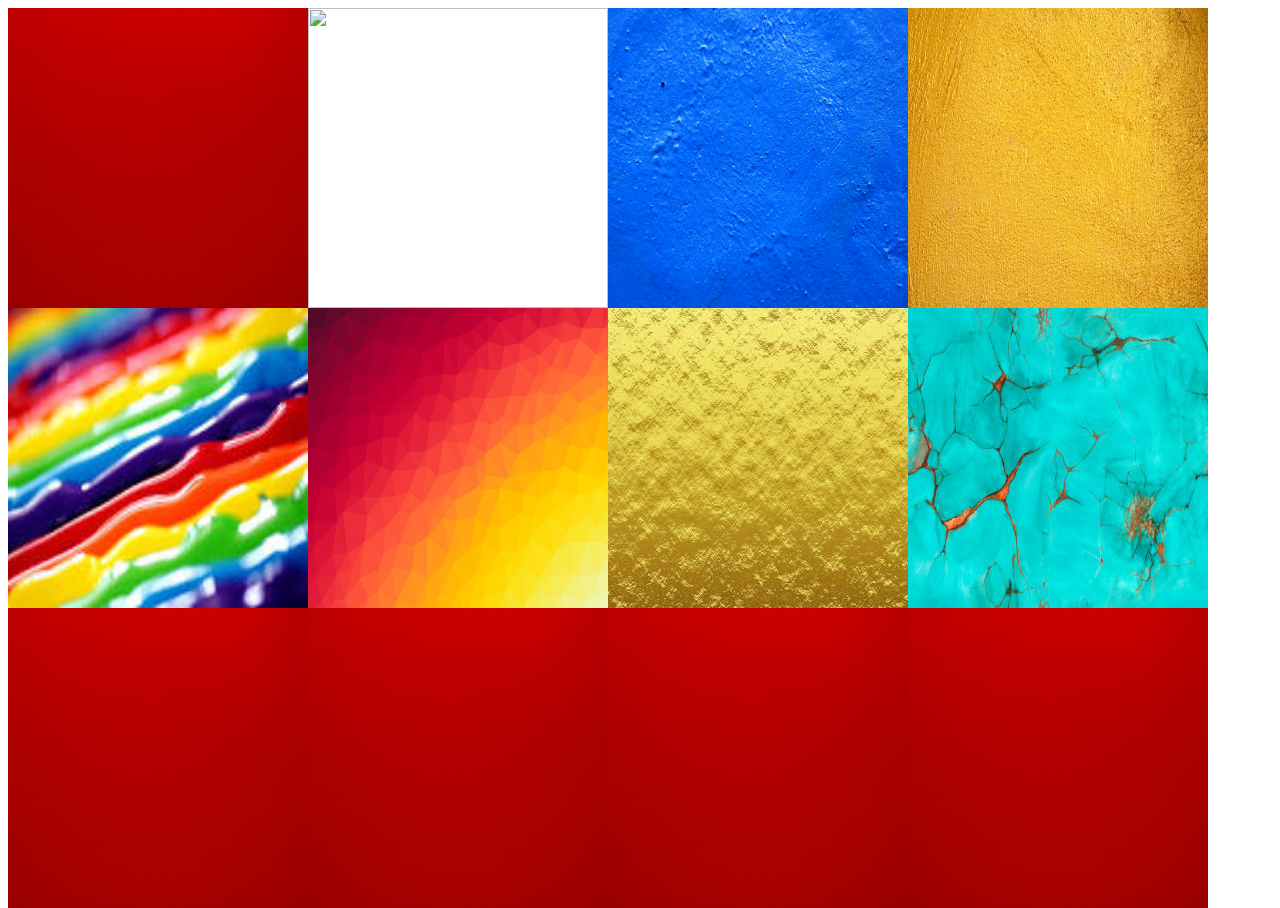
==== index.html @ cc1fafab "Update index.html" ====
<!DOCTYPE html>
<html>
<head>
	<title>Enlarging Images on Click</title>
	<style>
		/* CSS styles to make the images float left and add some margin */
		img {
			float: left;
			margin-right: 0;
			margin-bottom: 0;
			 width: 300px; /* Set a fixed width */
  height: 300px; /* Set a fixed height */
		}

		/* CSS styles to make the images enlarge when clicked */
		img.enlarge {
			transform: scale(3);
			z-index: 1;
			position: relative;
			cursor: pointer;
		}
	</style>
</head>
<body>
	<!-- 12 image tags that enlarge when clicked -->
	<img src="red.jpg" onclick="enlargeImage(this)" />
	<img src="purple.jpg" onclick="enlargeImage(this)" />
	<img src="blue.jpg" onclick="enlargeImage(this)" />
	<img src="yellow.jpg" onclick="enlargeImage(this)" />
	<img src="tiedie.jpg" onclick="enlargeImage(this)" />
	<img src="sunset.jpg" onclick="enlargeImage(this)" />
	<img src="gold.jpg" onclick="enlargeImage(this)" />
	<img src="terk.jpg" onclick="enlargeImage(this)" />
	<img src="red.jpg" onclick="enlargeImage(this)" />
	<img src="red.jpg" onclick="enlargeImage(this)" />
	<img src="red.jpg" onclick="enlargeImage(this)" />
	<img src="red.jpg" onclick="enlargeImage(this)" />

	<script>
		// JavaScript function to enlarge an image when clicked
		function enlargeImage(img) {
			img.classList.add("enlarge"); // add enlarge class to the clicked image

			// remove the enlarge class from the clicked image after a short delay
			setTimeout(function() {
				img.classList.remove("enlarge");
			}, 1000);
		}
	</script>
</body>
</html>
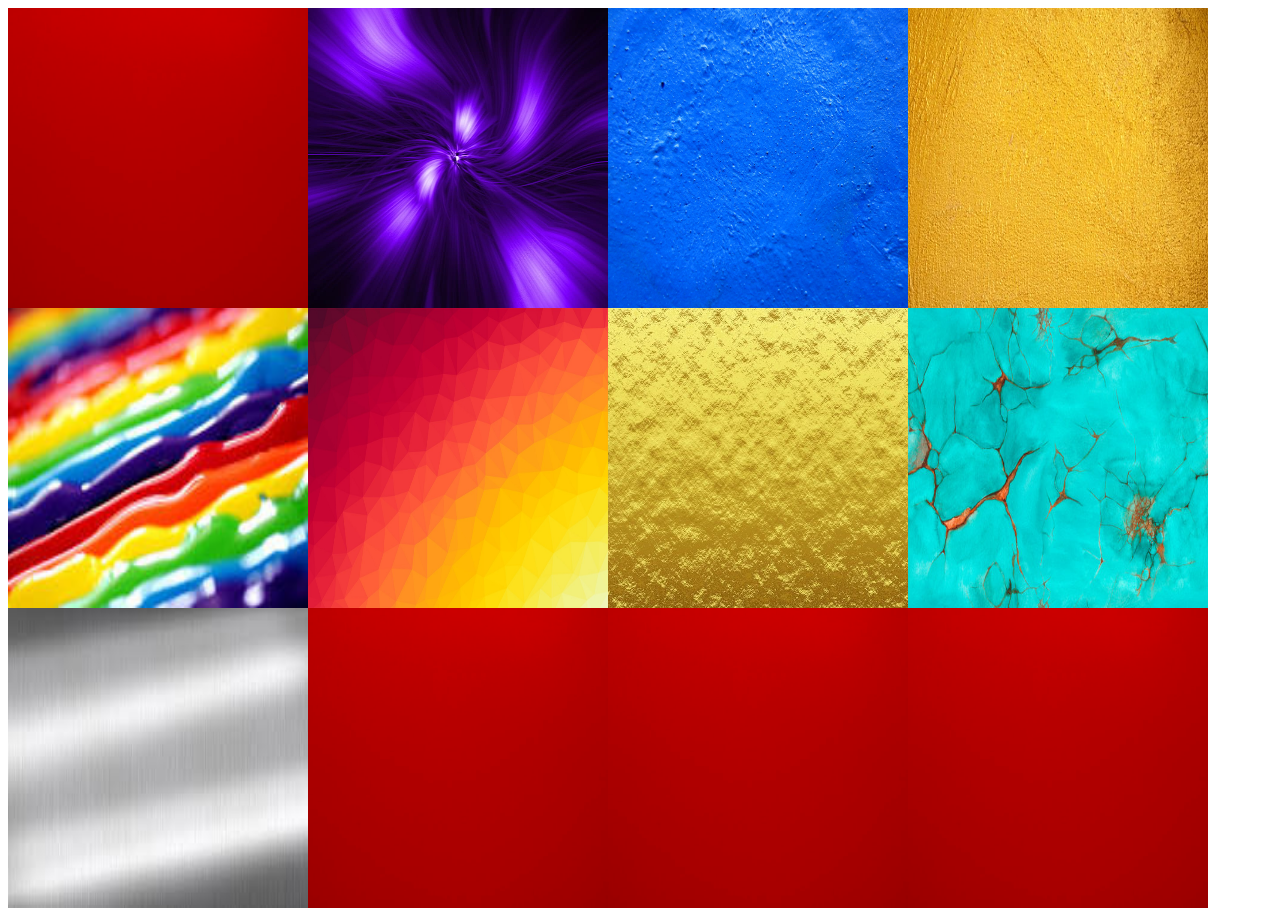
==== commit facfa20c: "Update index.html" ====
--- a/index.html
+++ b/index.html
@@ -31,7 +31,7 @@
 	<img src="sunset.jpg" onclick="enlargeImage(this)" />
 	<img src="gold.jpg" onclick="enlargeImage(this)" />
 	<img src="terk.jpg" onclick="enlargeImage(this)" />
-	<img src="red.jpg" onclick="enlargeImage(this)" />
+	<img src="silver.jpg" onclick="enlargeImage(this)" />
 	<img src="red.jpg" onclick="enlargeImage(this)" />
 	<img src="red.jpg" onclick="enlargeImage(this)" />
 	<img src="red.jpg" onclick="enlargeImage(this)" />
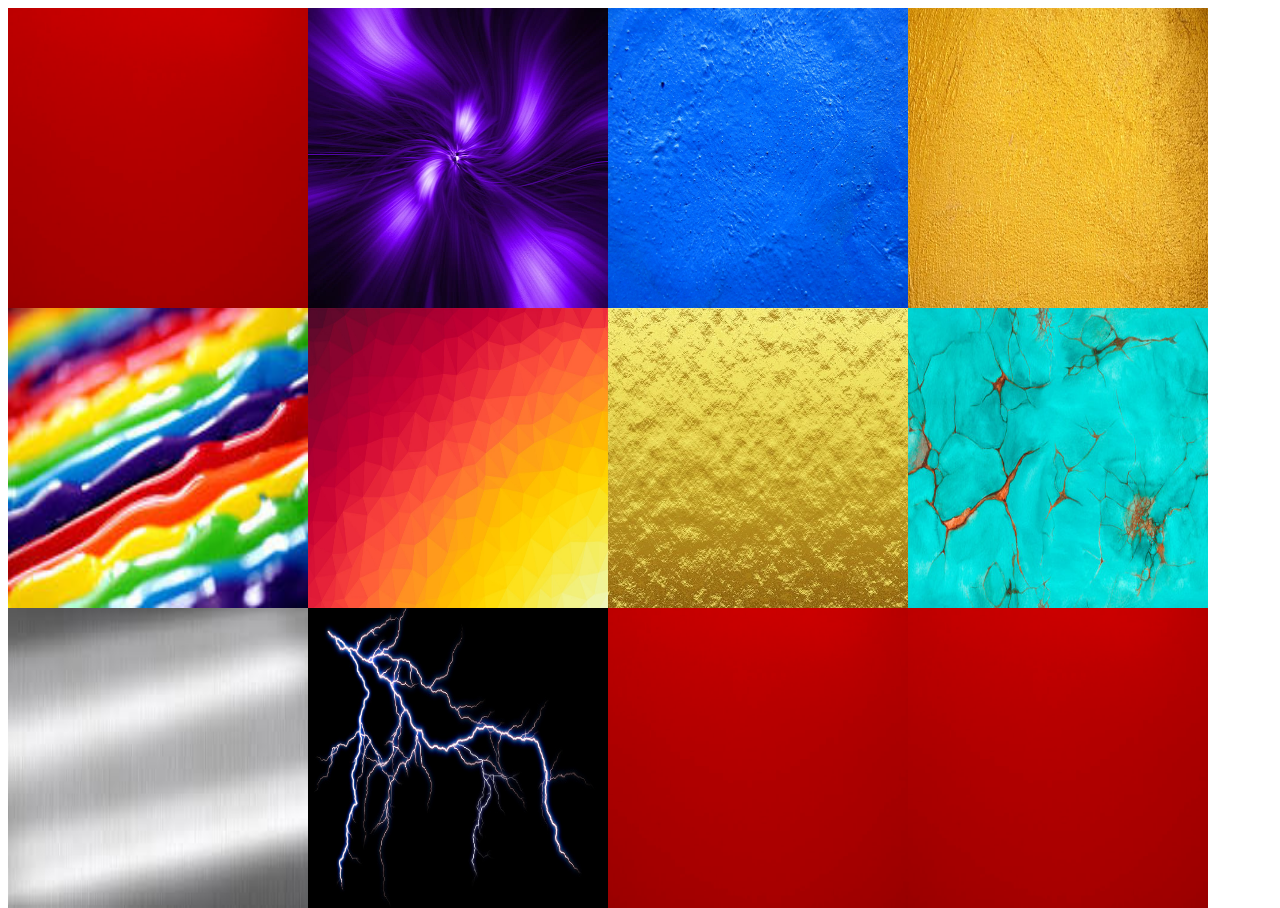
==== commit d886eaf7: "Update index.html" ====
--- a/index.html
+++ b/index.html
@@ -32,7 +32,7 @@
 	<img src="gold.jpg" onclick="enlargeImage(this)" />
 	<img src="terk.jpg" onclick="enlargeImage(this)" />
 	<img src="silver.jpg" onclick="enlargeImage(this)" />
-	<img src="red.jpg" onclick="enlargeImage(this)" />
+	<img src="light.jpg" onclick="enlargeImage(this)" />
 	<img src="red.jpg" onclick="enlargeImage(this)" />
 	<img src="red.jpg" onclick="enlargeImage(this)" />
 
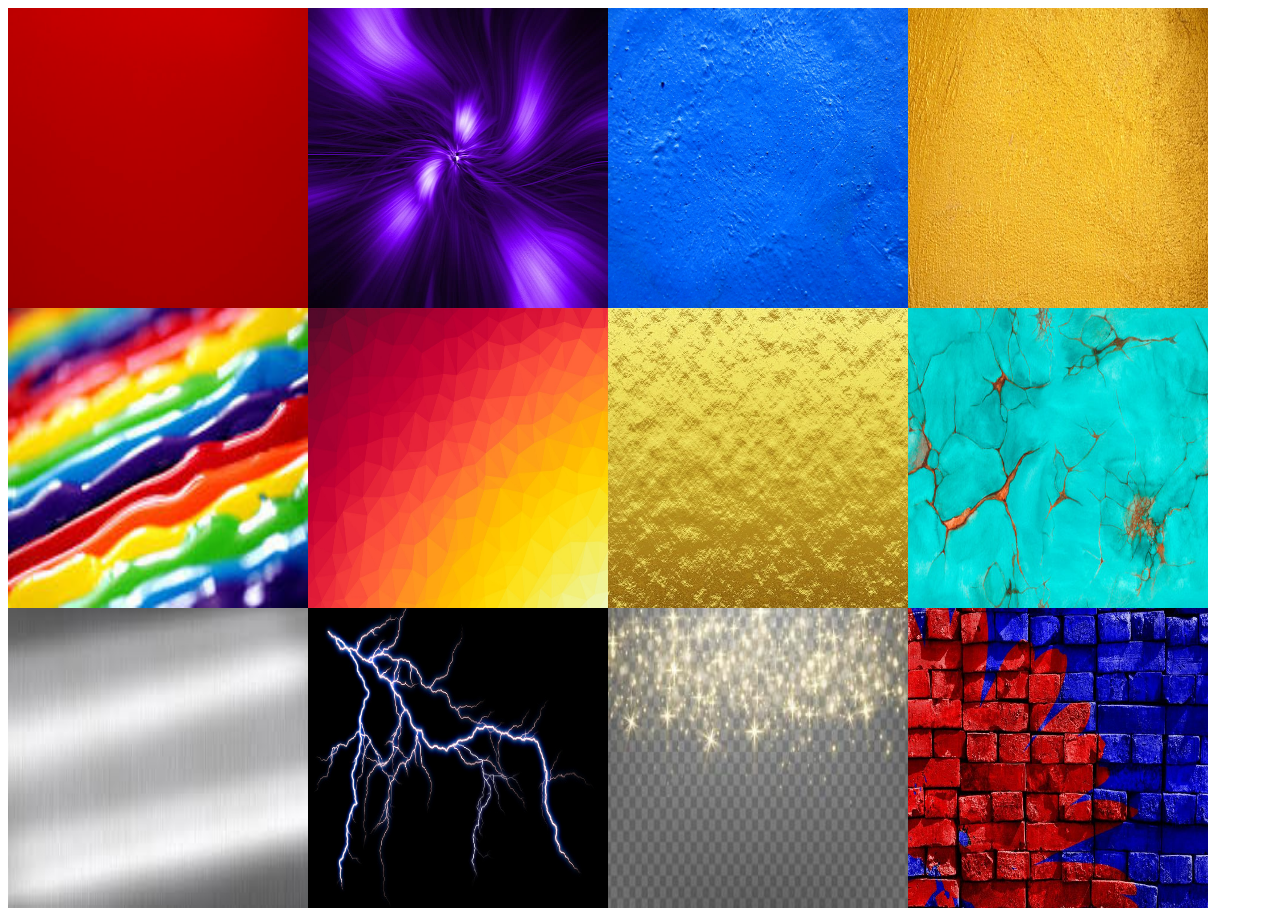
==== commit 982b9c53: "Update index.html" ====
--- a/index.html
+++ b/index.html
@@ -33,8 +33,8 @@
 	<img src="terk.jpg" onclick="enlargeImage(this)" />
 	<img src="silver.jpg" onclick="enlargeImage(this)" />
 	<img src="light.jpg" onclick="enlargeImage(this)" />
-	<img src="red.jpg" onclick="enlargeImage(this)" />
-	<img src="red.jpg" onclick="enlargeImage(this)" />
+	<img src="white.jpg" onclick="enlargeImage(this)" />
+	<img src="wall.jpg" onclick="enlargeImage(this)" />
 
 	<script>
 		// JavaScript function to enlarge an image when clicked
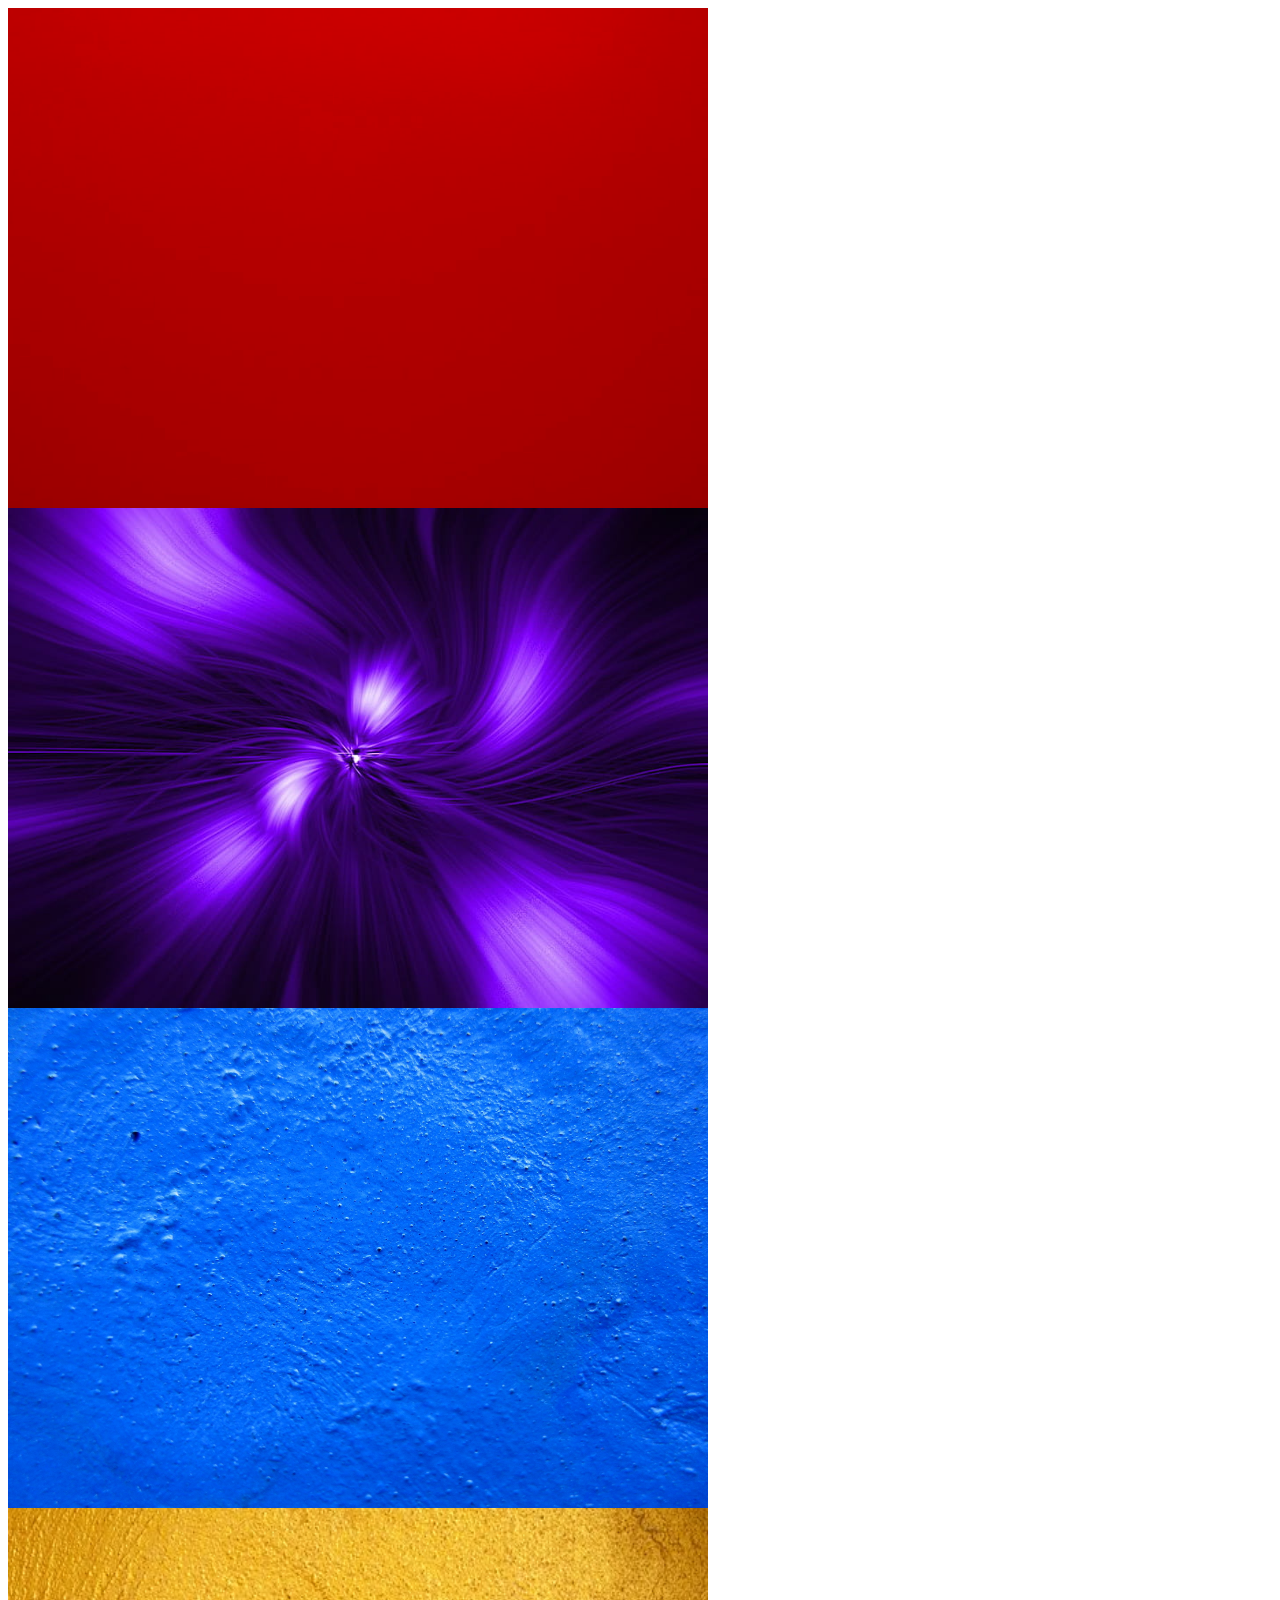
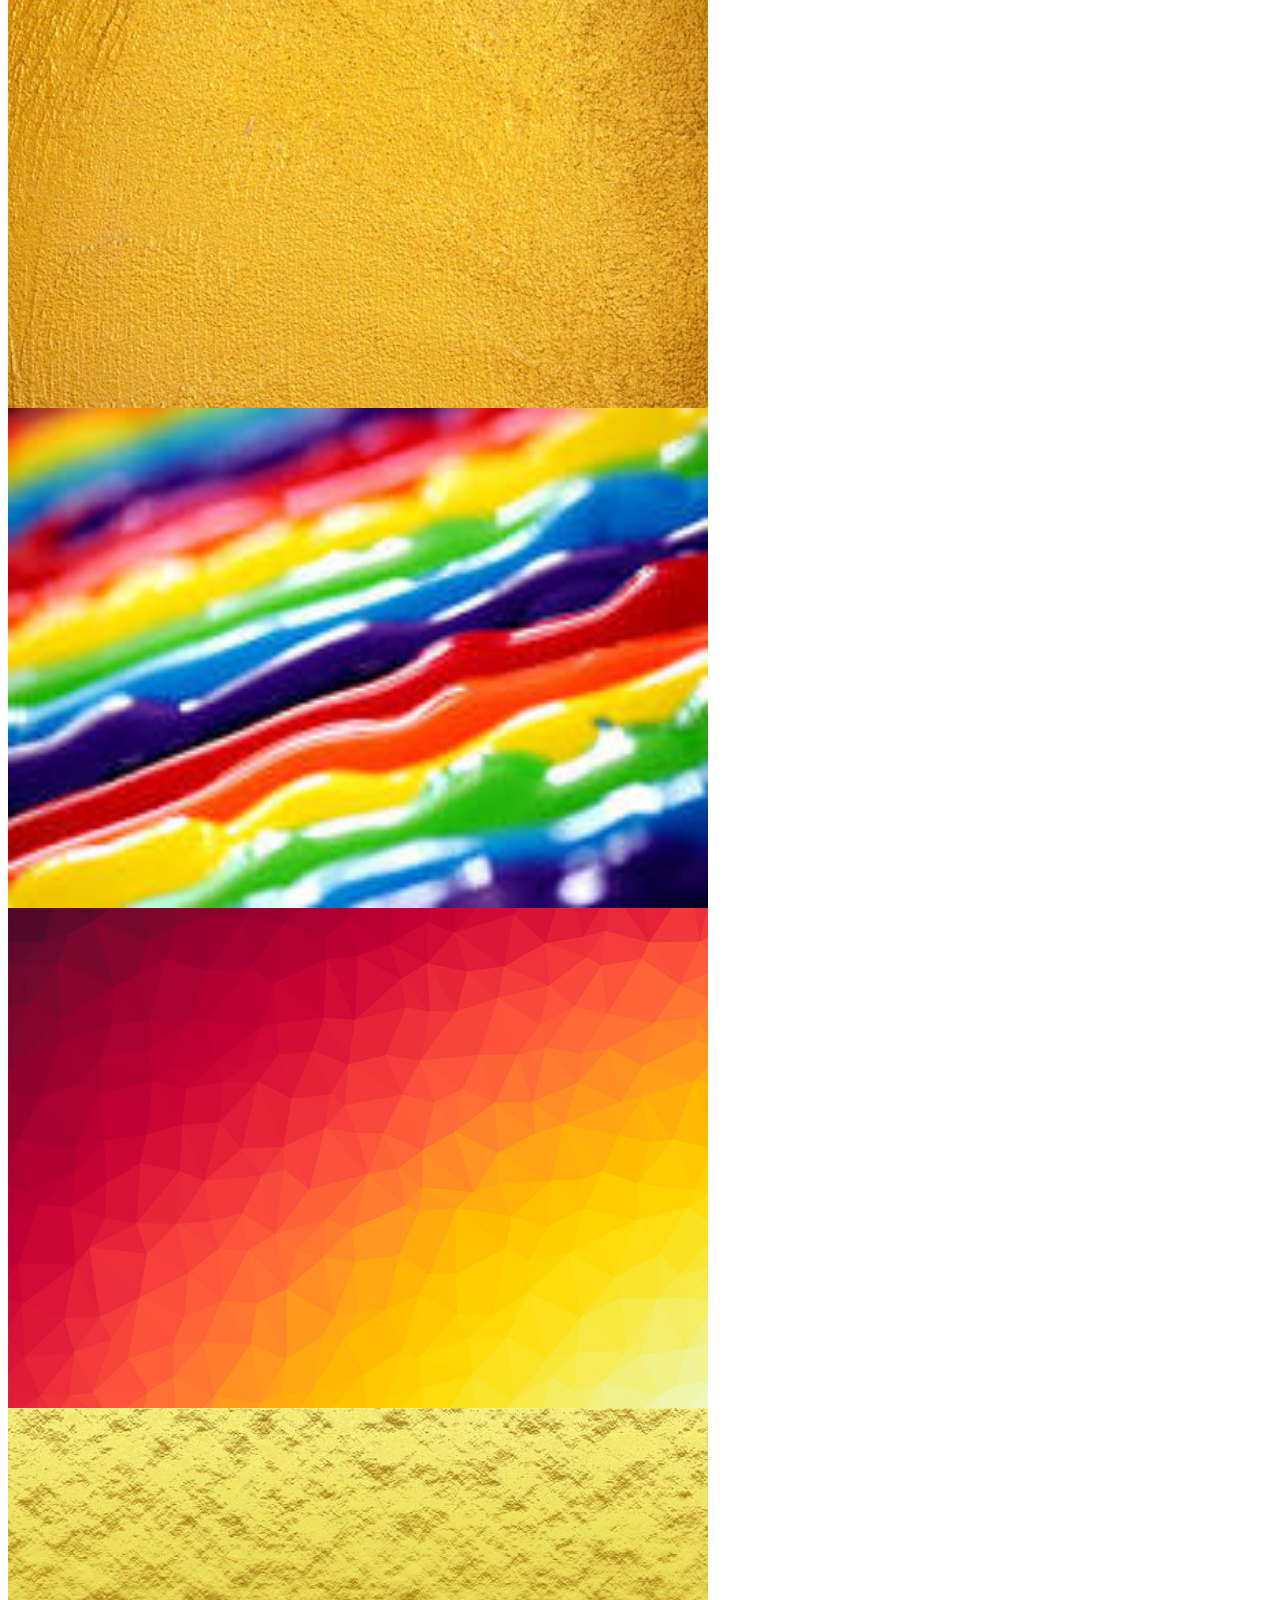
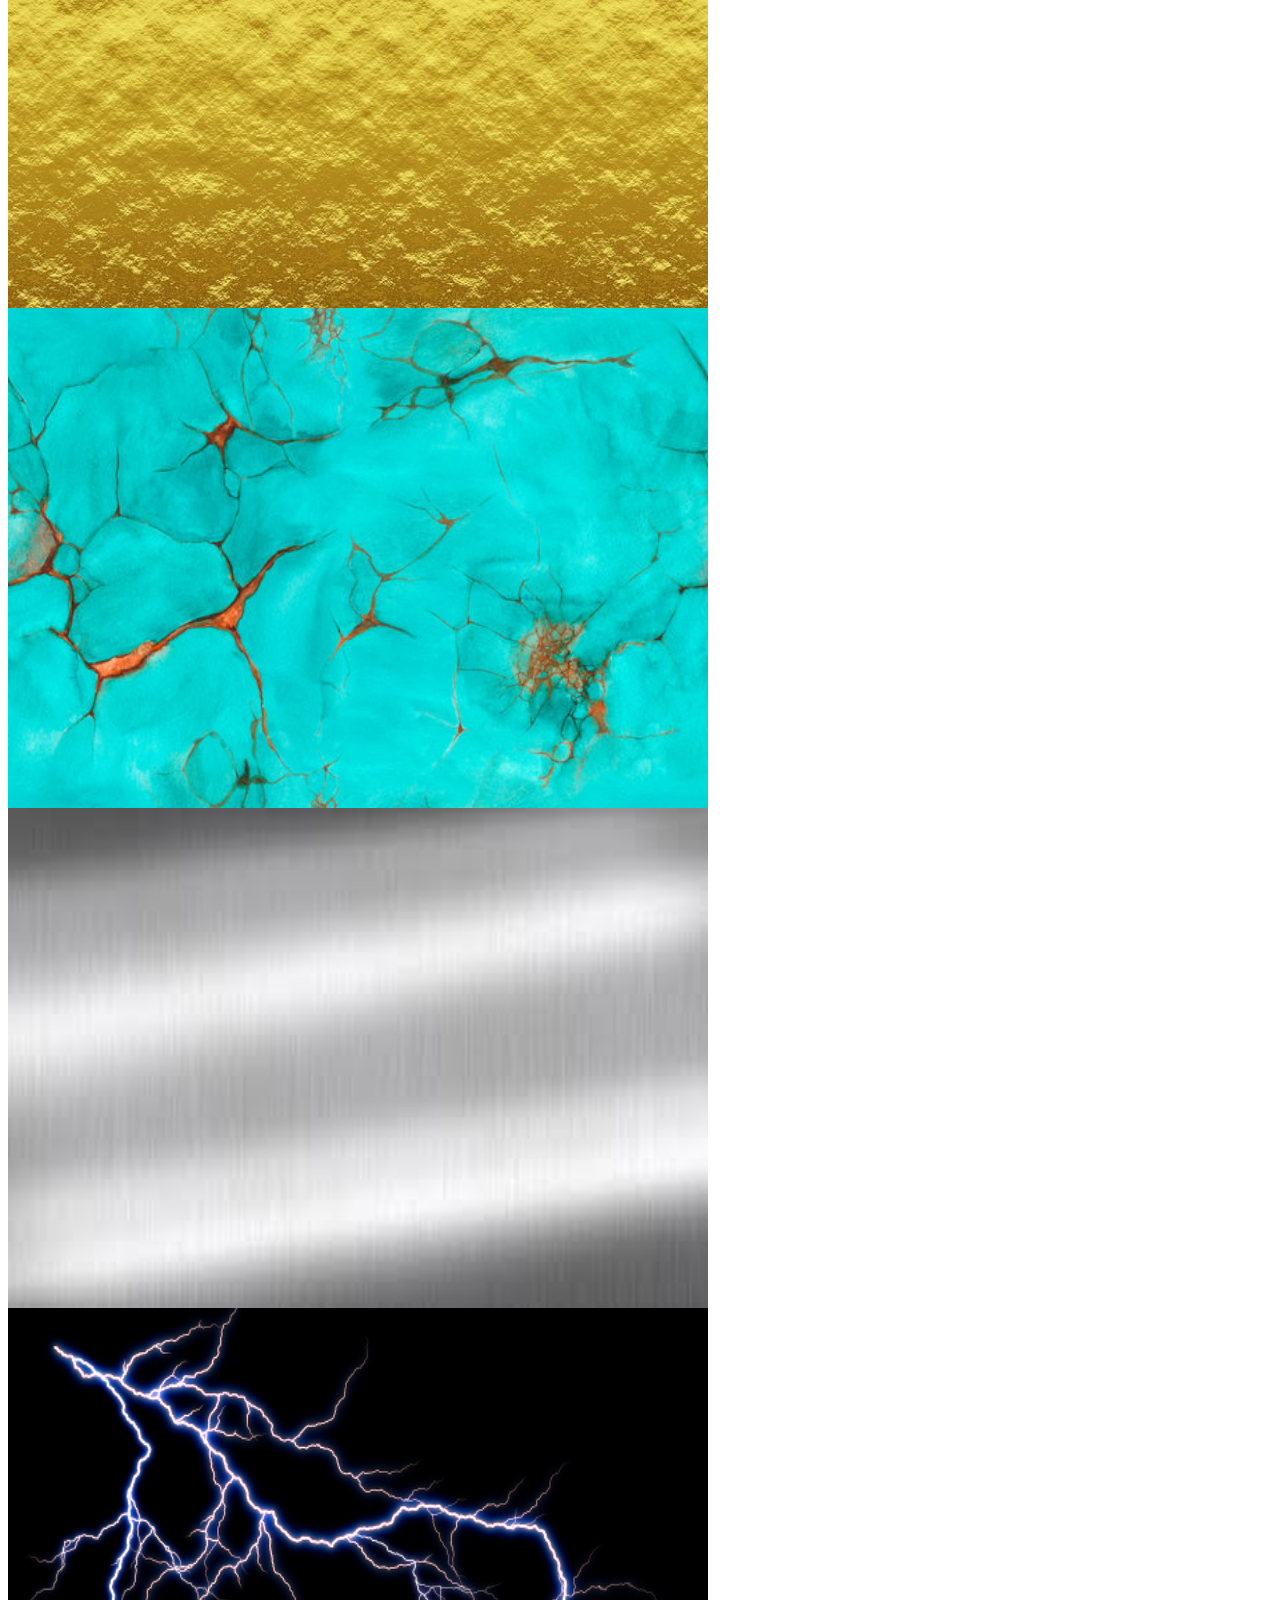
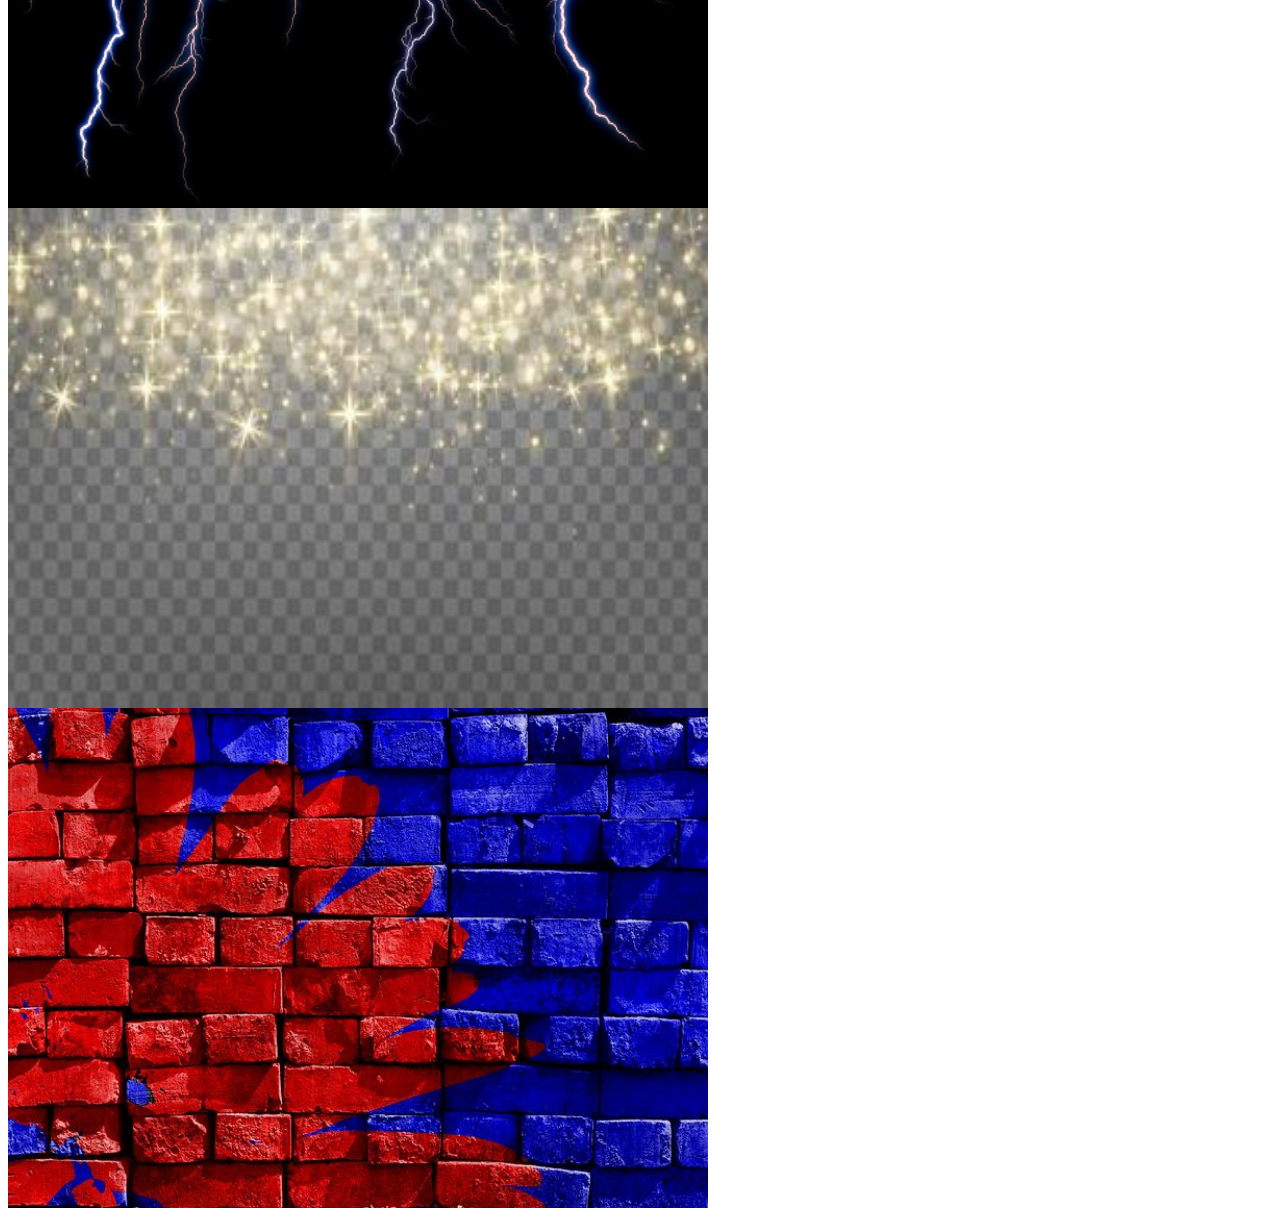
==== commit 84f8c498: "Update index.html" ====
--- a/index.html
+++ b/index.html
@@ -8,8 +8,8 @@
 			float: left;
 			margin-right: 0;
 			margin-bottom: 0;
-			 width: 300px; /* Set a fixed width */
-  height: 300px; /* Set a fixed height */
+			 width: 700px; /* Set a fixed width */
+  height: 500px; /* Set a fixed height */
 		}
 
 		/* CSS styles to make the images enlarge when clicked */
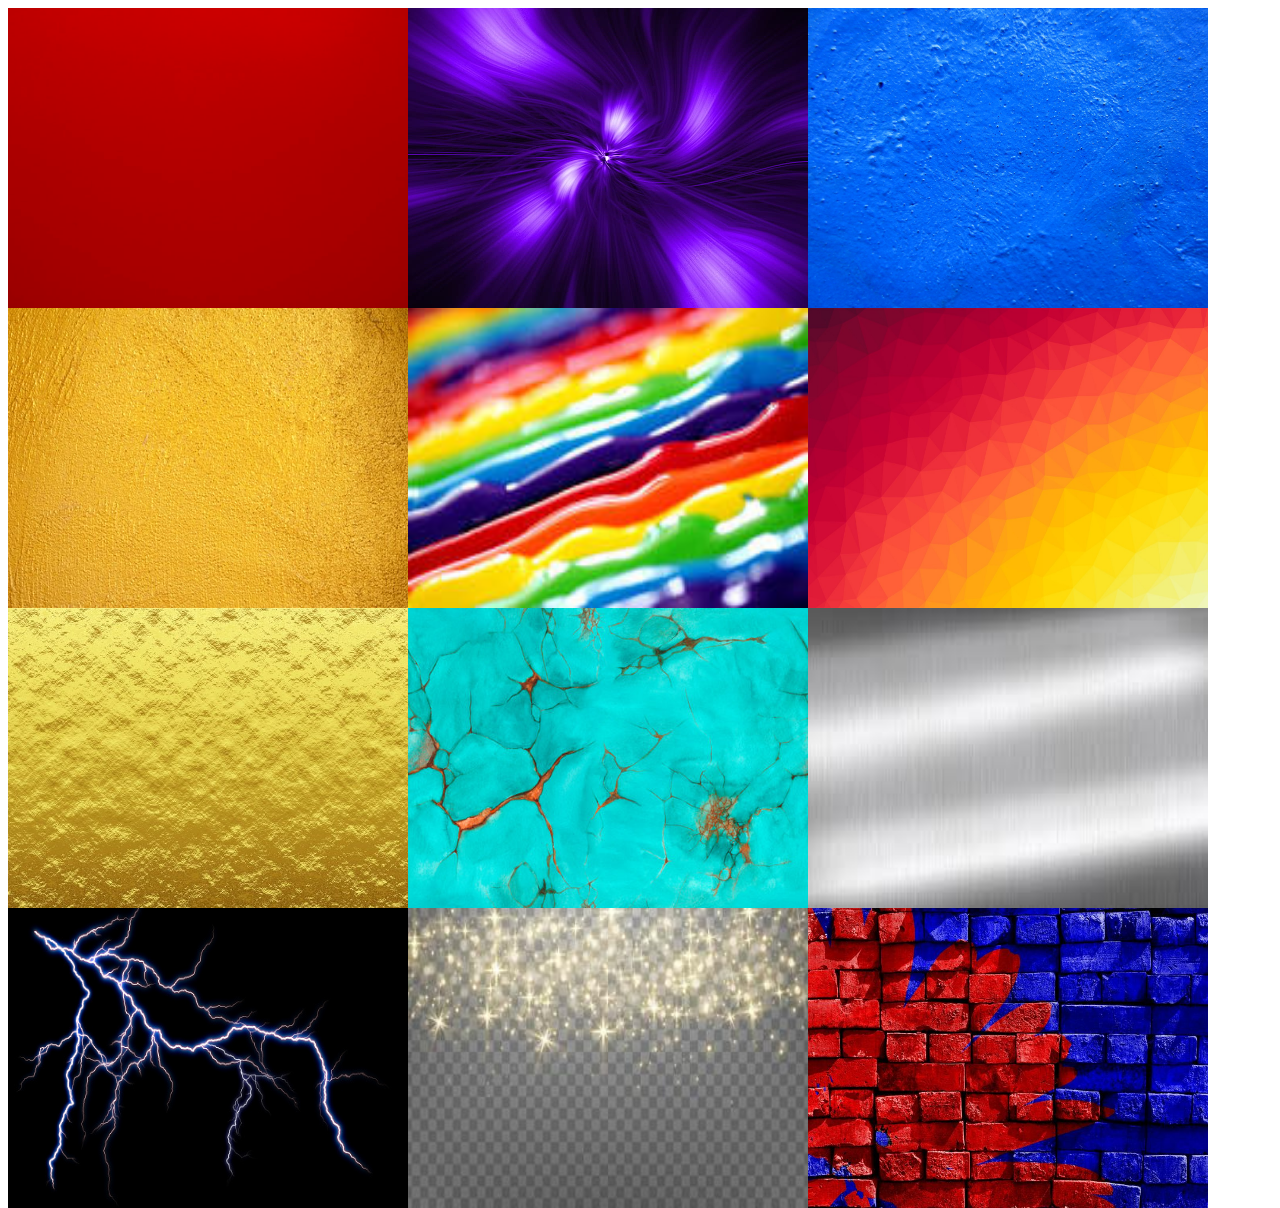
==== commit 19f47651: "Update index.html" ====
--- a/index.html
+++ b/index.html
@@ -8,8 +8,8 @@
 			float: left;
 			margin-right: 0;
 			margin-bottom: 0;
-			 width: 700px; /* Set a fixed width */
-  height: 500px; /* Set a fixed height */
+			 width: 400px; /* Set a fixed width */
+  height: 300px; /* Set a fixed height */
 		}
 
 		/* CSS styles to make the images enlarge when clicked */
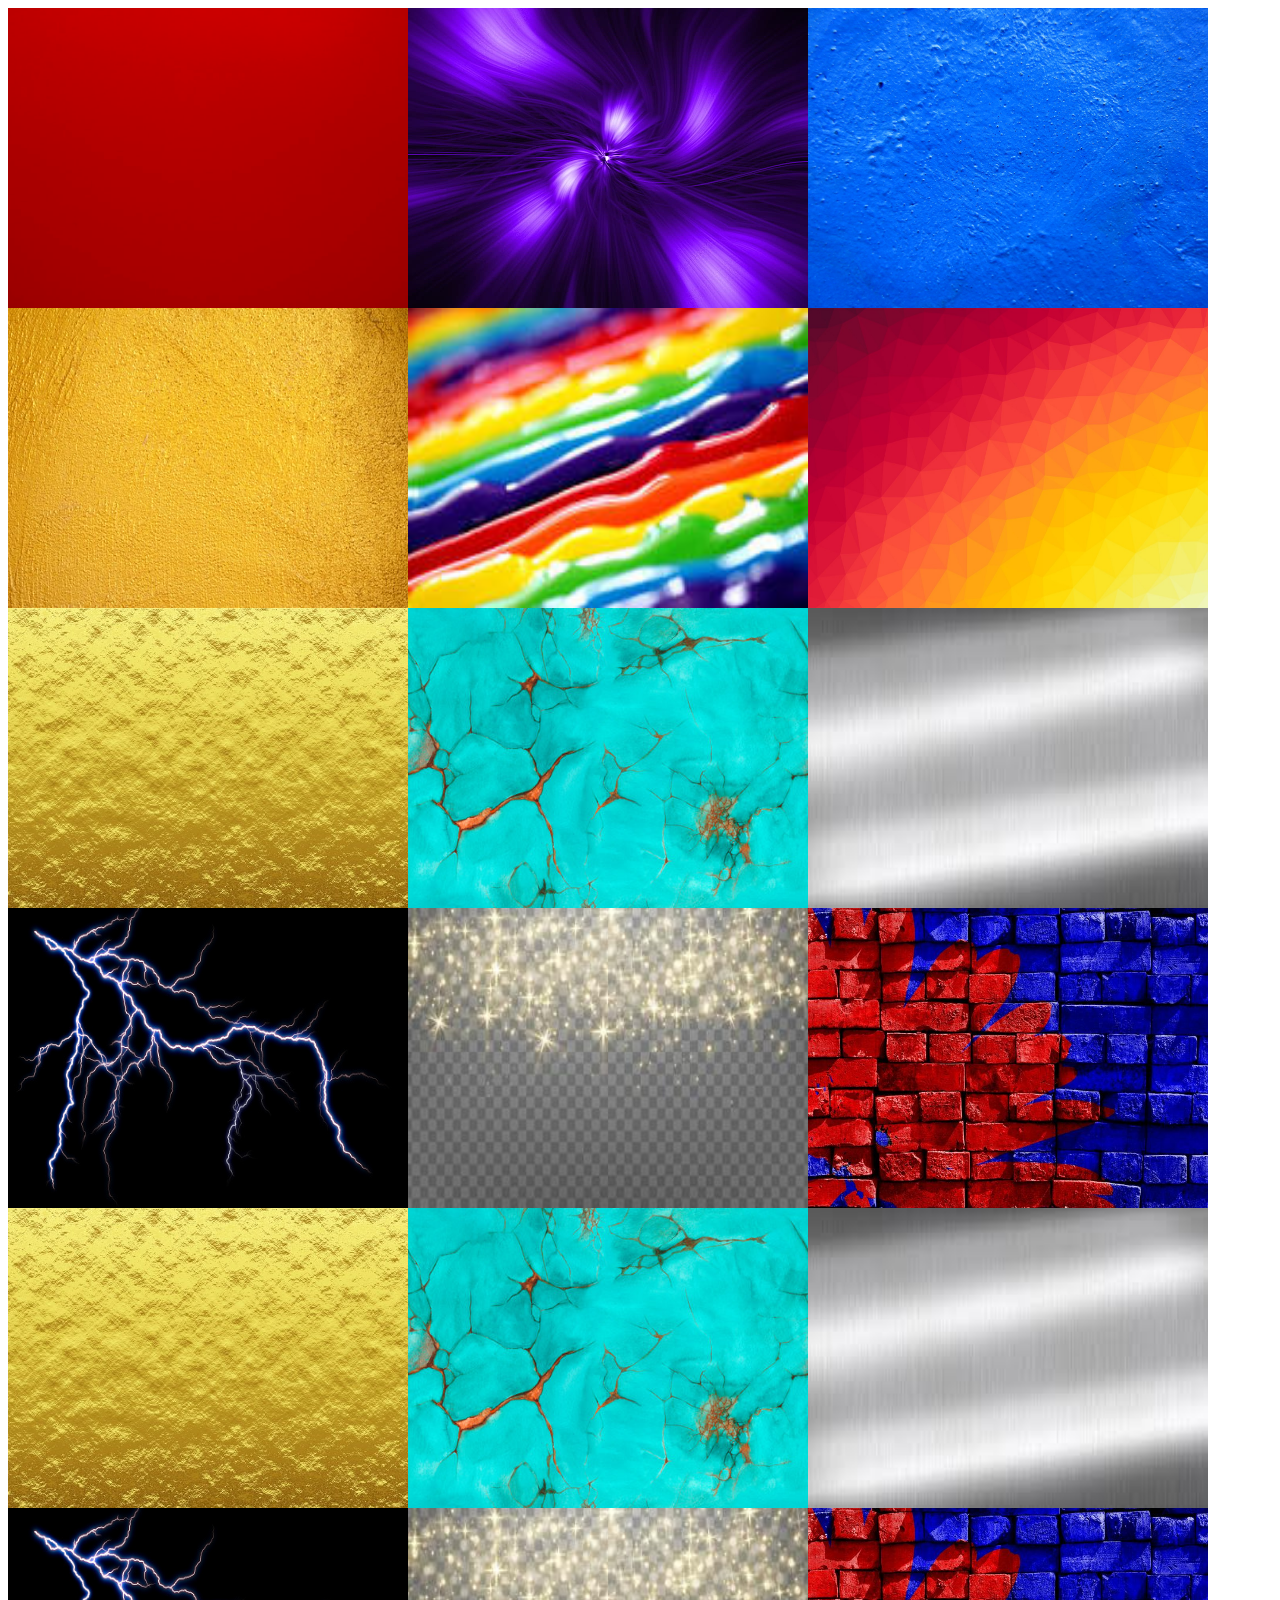
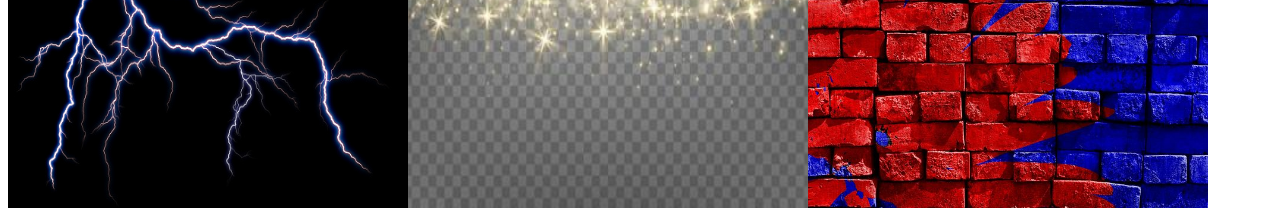
==== commit 594522c0: "Update index.html" ====
--- a/index.html
+++ b/index.html
@@ -35,6 +35,12 @@
 	<img src="light.jpg" onclick="enlargeImage(this)" />
 	<img src="white.jpg" onclick="enlargeImage(this)" />
 	<img src="wall.jpg" onclick="enlargeImage(this)" />
+	<img src="gold.jpg" onclick="enlargeImage(this)" />
+	<img src="terk.jpg" onclick="enlargeImage(this)" />
+	<img src="silver.jpg" onclick="enlargeImage(this)" />
+	<img src="light.jpg" onclick="enlargeImage(this)" />
+	<img src="white.jpg" onclick="enlargeImage(this)" />
+	<img src="wall.jpg" onclick="enlargeImage(this)" />
 
 	<script>
 		// JavaScript function to enlarge an image when clicked
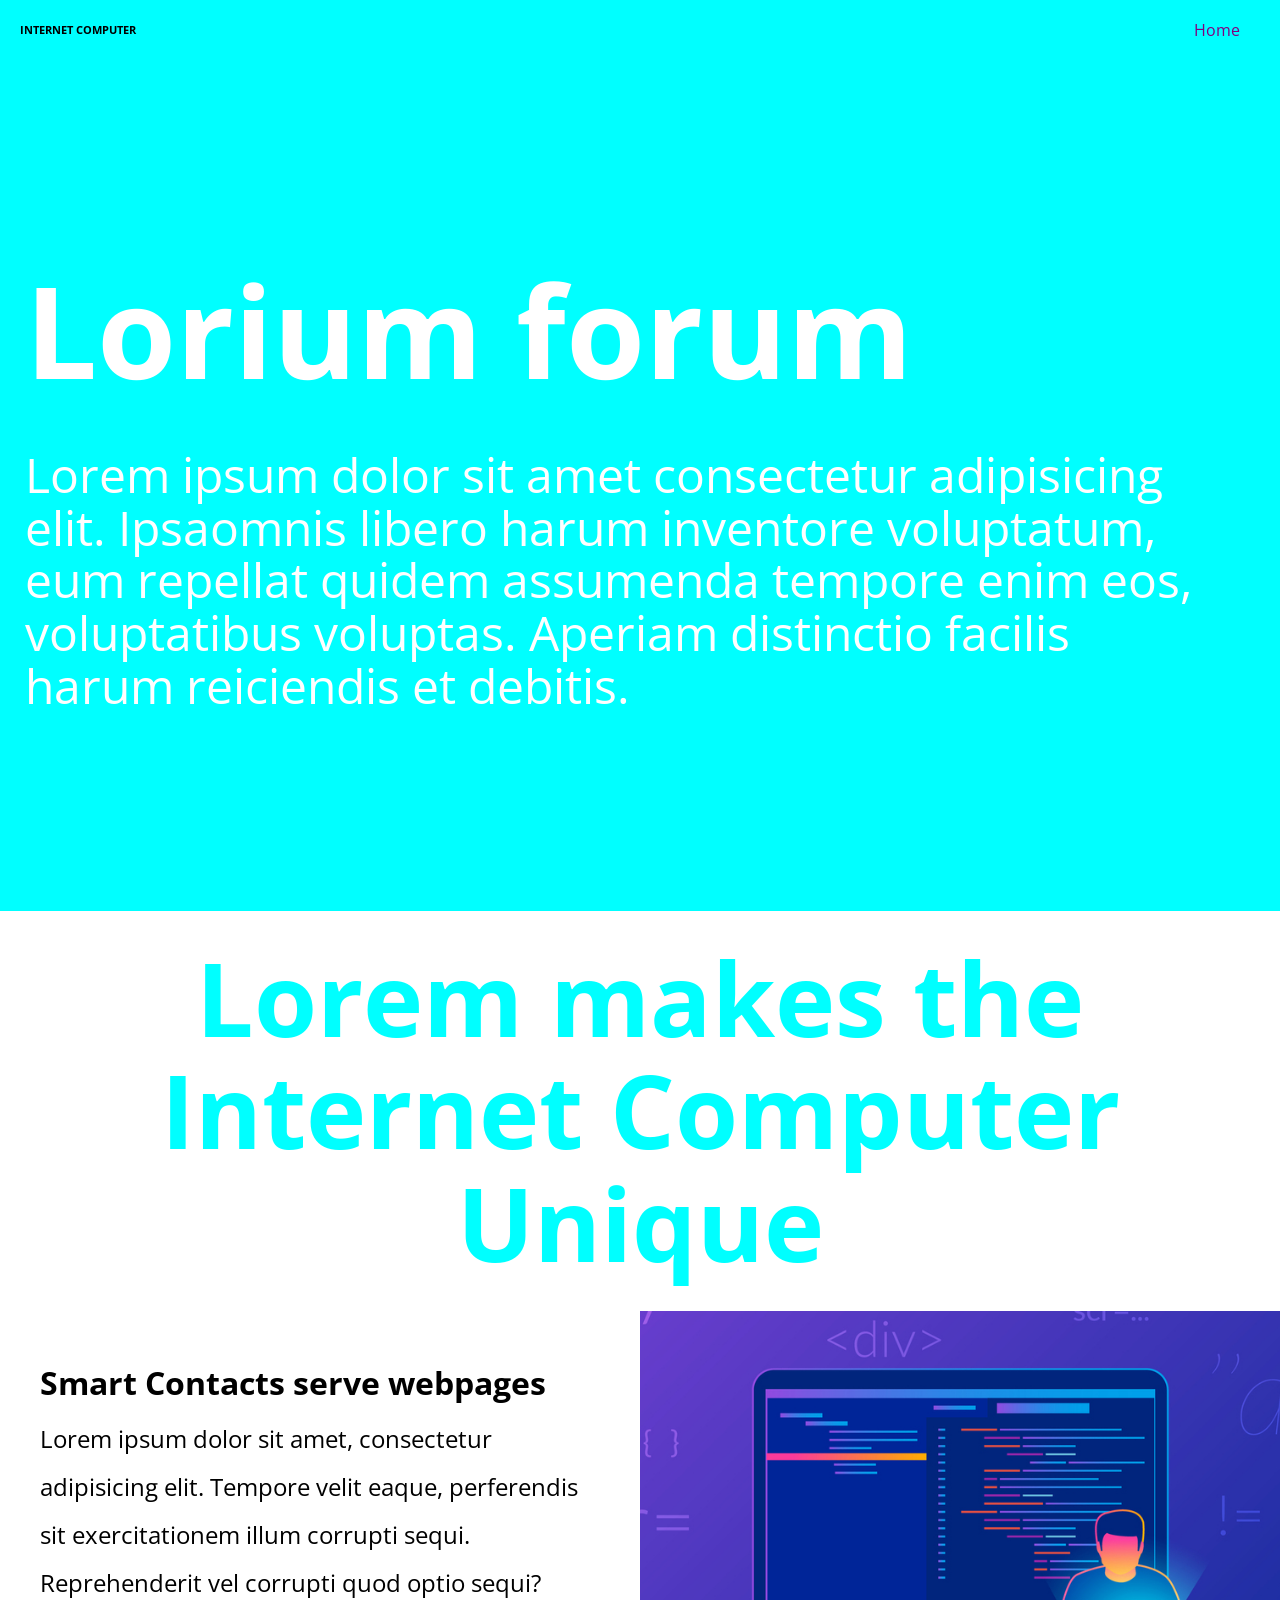
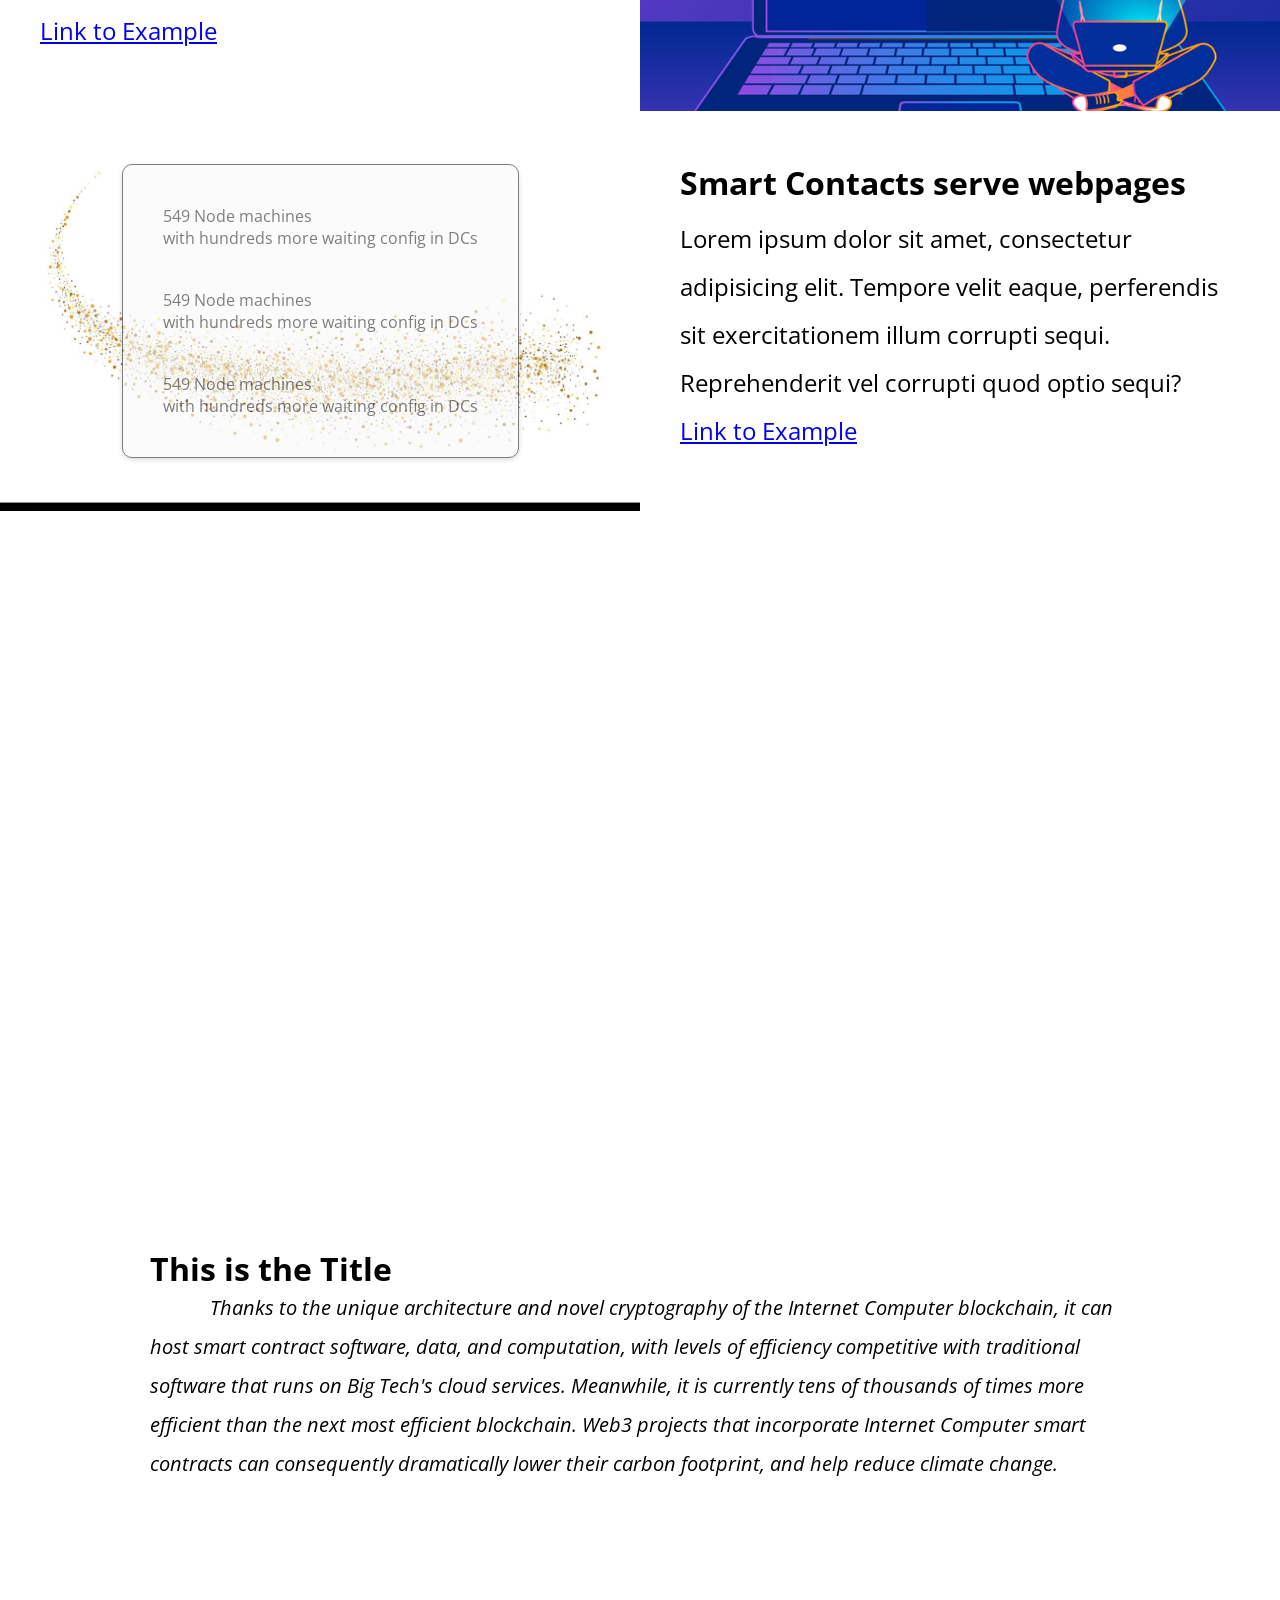
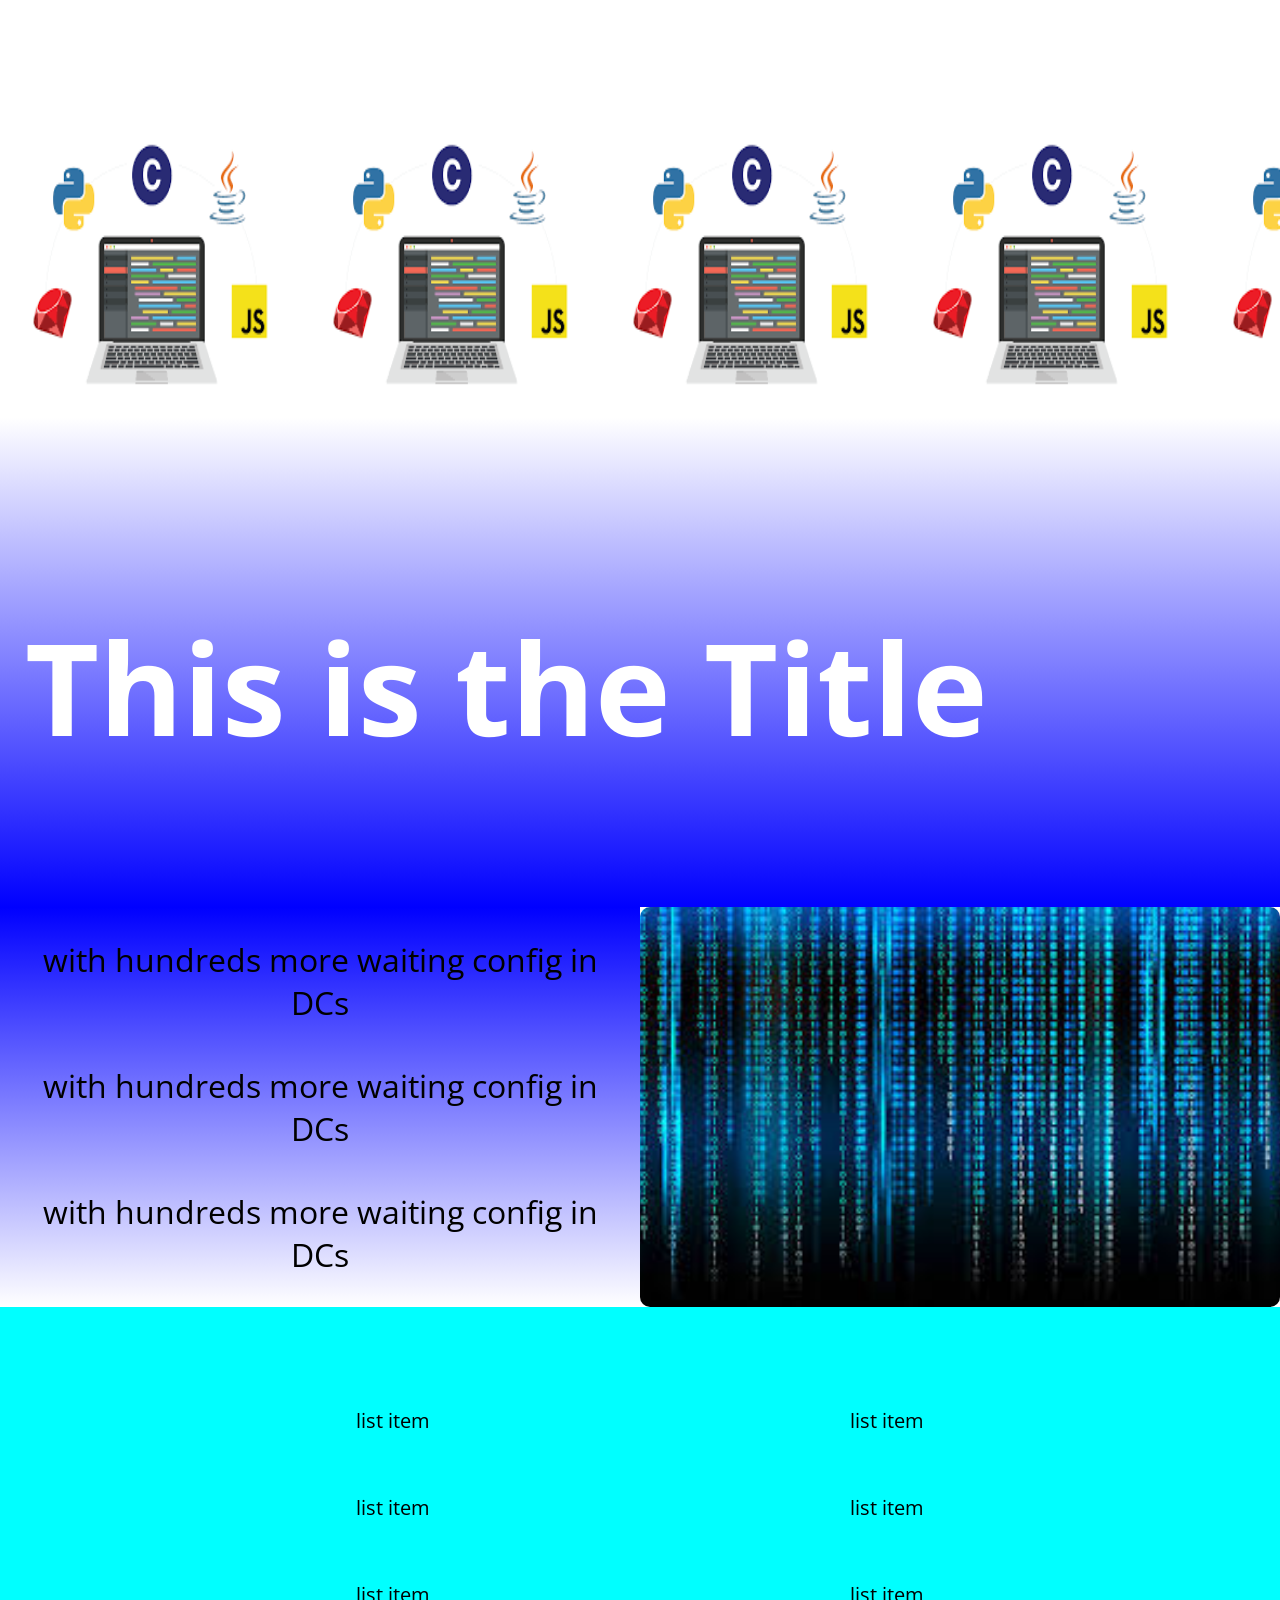
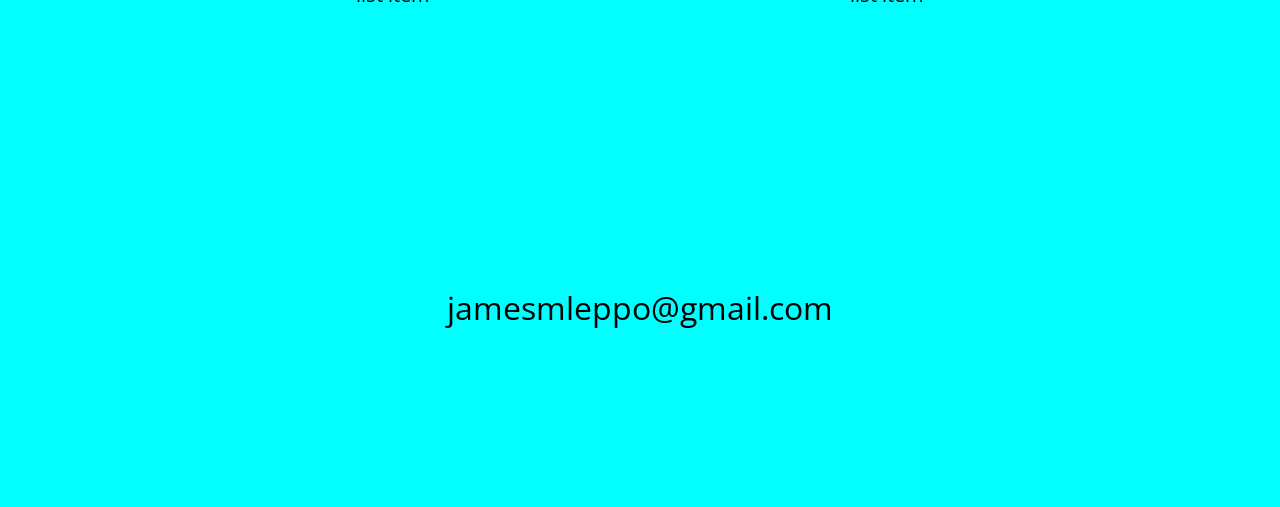
==== commit 96652725: "Add files via upload" ====
--- a/index.html
+++ b/index.html
@@ -1,57 +1,207 @@
-<!DOCTYPE html>
-<html>
-<head>
-	<title>Enlarging Images on Click</title>
-	<style>
-		/* CSS styles to make the images float left and add some margin */
-		img {
-			float: left;
-			margin-right: 0;
-			margin-bottom: 0;
-			 width: 400px; /* Set a fixed width */
-  height: 300px; /* Set a fixed height */
-		}
-
-		/* CSS styles to make the images enlarge when clicked */
-		img.enlarge {
-			transform: scale(3);
-			z-index: 1;
-			position: relative;
-			cursor: pointer;
-		}
-	</style>
-</head>
-<body>
-	<!-- 12 image tags that enlarge when clicked -->
-	<img src="red.jpg" onclick="enlargeImage(this)" />
-	<img src="purple.jpg" onclick="enlargeImage(this)" />
-	<img src="blue.jpg" onclick="enlargeImage(this)" />
-	<img src="yellow.jpg" onclick="enlargeImage(this)" />
-	<img src="tiedie.jpg" onclick="enlargeImage(this)" />
-	<img src="sunset.jpg" onclick="enlargeImage(this)" />
-	<img src="gold.jpg" onclick="enlargeImage(this)" />
-	<img src="terk.jpg" onclick="enlargeImage(this)" />
-	<img src="silver.jpg" onclick="enlargeImage(this)" />
-	<img src="light.jpg" onclick="enlargeImage(this)" />
-	<img src="white.jpg" onclick="enlargeImage(this)" />
-	<img src="wall.jpg" onclick="enlargeImage(this)" />
-	<img src="gold.jpg" onclick="enlargeImage(this)" />
-	<img src="terk.jpg" onclick="enlargeImage(this)" />
-	<img src="silver.jpg" onclick="enlargeImage(this)" />
-	<img src="light.jpg" onclick="enlargeImage(this)" />
-	<img src="white.jpg" onclick="enlargeImage(this)" />
-	<img src="wall.jpg" onclick="enlargeImage(this)" />
-
-	<script>
-		// JavaScript function to enlarge an image when clicked
-		function enlargeImage(img) {
-			img.classList.add("enlarge"); // add enlarge class to the clicked image
-
-			// remove the enlarge class from the clicked image after a short delay
-			setTimeout(function() {
-				img.classList.remove("enlarge");
-			}, 1000);
-		}
-	</script>
-</body>
-</html>
+<!DOCTYPE html>
+<html lang="en">
+<head>
+    <meta charset="UTF-8">
+    <meta http-equiv="X-UA-Compatible" content="IE=edge">
+    <meta name="viewport" content="width=device-width, initial-scale=1.0">
+    <link href="style.css" rel="stylesheet" type="text/css" />
+    <link rel="stylesheet" href="https://unpkg.com/swiper/swiper-bundle.min.css" />
+    <!-- Swiper.js CSS -->
+
+
+
+
+
+
+    <title>Document</title>
+    
+
+
+</head>
+<body>
+    <div class="sticky-header">
+        <h6>INTERNET COMPUTER</h6>
+        <a href="#" class="home-button">Home</a>
+      </div>
+      
+
+    <div class="parent h">
+        <h1 id="child1" class="color1">Lorium forum</h1>
+        
+        <p id="child2" class="color1">Lorem ipsum dolor sit amet consectetur adipisicing elit. Ipsaomnis libero harum inventore voluptatum, eum repellat quidem assumenda tempore enim eos, voluptatibus voluptas. Aperiam distinctio facilis harum reiciendis et debitis.</p>
+        </div>
+
+    <!--lkdjlkj-->
+
+    <div class="parent1">
+        <h1 id="ch1"> Lorem makes the <br>Internet Computer <br>Unique</h1>
+    </div>
+
+
+
+    <!--lkdjlkj-->
+    <div class="flex-container">
+        <div class="flex-item"> <div>
+            <div class="a">
+            <strong class="b">Smart Contacts serve webpages</strong>
+            <br>
+            Lorem ipsum dolor sit amet, consectetur adipisicing elit. Tempore velit eaque, perferendis sit exercitationem illum corrupti sequi. Reprehenderit vel corrupti quod optio sequi?
+            <br>
+            
+            <a href="https://www.example.com">Link to Example</a>
+            </div>
+        </div>
+    </div>
+        <div class="flex-item"><img src="pro.jpg" alt="computer" class="computer"></div>
+    </div>
+ <!--lkdjlkj-->
+
+
+
+
+ <!--lkdjlkj-->
+    <div class="flex-container">
+        <div class="flex-item" id="special">
+            <div class="textbox j">
+                <div id="textbox">
+                    <ul>
+                    <li>549 Node machines<br>
+                        with hundreds more waiting config in DCs</li>
+                    <li>549 Node machines<br>
+                        with hundreds more waiting config in DCs</li>
+                    <li>549 Node machines<br>
+                        with hundreds more waiting config in DCs</li>
+                  </ul>
+                  </div>
+            </div>
+        </div>
+        
+        <div class="flex-item"> <div>
+            <div class="a">
+            <strong class="b">Smart Contacts serve webpages</strong>
+            <br>
+            Lorem ipsum dolor sit amet, consectetur adipisicing elit. Tempore velit eaque, perferendis sit exercitationem illum corrupti sequi. Reprehenderit vel corrupti quod optio sequi? 
+            <br>
+            <a href="https://www.example.com">Link to Example</a>
+            </div>
+        </div>
+    </div>
+    </div>
+ <!--change the color div-->
+ 
+ 
+ 
+  
+ <!--change the color div-->
+
+
+
+ <div class="header" class="parent z" >
+    <h1>Lorium forum</h1>
+    
+    <p>Lorem ipsum dolor sit amet consectetur adipisicing elit. Ipsaomnis libero harum inventore voluptatum, eum repellat quidem assumenda tempore enim eos, voluptatibus voluptas. Aperiam distinctio facilis harum reiciendis et debitis.</p>
+    </div>
+     <!--lkdjlkj-->
+      <!--slide-->
+
+      <!-- HTML -->
+     <!-- Slider main container -->
+<!-- Required CSS -->
+
+
+<!-- HTML -->
+
+  
+
+      
+  <!-- JavaScript -->
+  
+  
+      
+
+
+       <!--slide-->
+
+        <div class="center">
+            <div class="w">
+               <strong id="t" class="b">This is the Title</strong><br>
+               <em class="f">
+                Thanks to the unique architecture and novel cryptography of the Internet Computer blockchain, it can host smart contract software, data, and computation, with levels of efficiency competitive with traditional software that runs on Big Tech's cloud services. Meanwhile, it is currently tens of thousands of times more efficient than the next most efficient blockchain. Web3 projects that incorporate Internet Computer smart contracts can consequently dramatically lower their carbon footprint, and help reduce climate change.
+                </em>
+            </div>
+        </div>
+<!--slide-->
+<!-- Slideshow container -->
+
+    
+<div class="bb">
+    <div class="aa m">
+      <img src="langs.png" alt="Image 1">
+    </div>
+    <div class="cc m" swiper-slide>
+      <img src="langs.png"alt="Image 2">
+    </div>
+    <div class="dd m">
+      <img src="langs.png" alt="Image 3">
+    </div>
+    <div class="dd m">
+      <img src="langs.png" alt="Image 3">
+    </div>
+    <div class="dd m">
+      <img src="langs.png" alt="Image 3">
+    </div>
+    <div class="dd m">
+      <img src="langs.png" alt="Image 3">
+    </div>
+  </div>
+    
+    
+
+ 
+
+ <!--lkdjlkj-->
+ <div class="parent y">
+    <h1 id="child1">This is the Title</h1>
+</div>
+  <!--lkdjlkj-->   
+    <div class="flex-container">
+        <div class="flex-item c x"> <ul>
+            <li class="b d">
+                with hundreds more waiting config in DCs</li>
+            <li class="b d">
+                with hundreds more waiting config in DCs</li>
+            <li class="b d">
+                with hundreds more waiting config in DCs</li>
+          </ul></div>
+        <div class="flex-item"><img src="man.jpeg" alt="computer" class="computer" id="rounded"></div>
+    </div>
+ <!--lkdjlkj-->
+
+ <script src="https://unpkg.com/swiper/swiper-bundle.min.js"></script>
+
+<script src="index.js"></script>
+
+</body>
+</html>
+<div class="flex-container">
+    <div class="flex-item c"> 
+         <div class="e">
+            <div class="f">list item</div>
+            <div class="f">list item</div>
+            <div class="f">list item</div>
+        </div>
+        <div class="e">
+            <div class="f">list item</div>
+            <div class="f">list item</div>
+            <div class="f">list item</div>
+        </div>
+    </div>
+    <div class="flex-item c">
+        <ul>
+            <li class="b d">
+                jamesmleppo@gmail.com</li>
+            
+          </ul>
+    </div>
+</div>
+
--- a/style.css
+++ b/style.css
@@ -0,0 +1,684 @@
+@import url('https://fonts.googleapis.com/css2?family=Open+Sans&display=swap');
+
+body {
+  
+    margin: 0;
+    padding: 0;
+    font-family: 'Open Sans', sans-serif;
+    
+
+
+}
+
+
+/* Each item takes up the full width of the container */
+.flex-container {
+    display: flex;
+    flex-wrap: wrap;
+  }
+  
+  .flex-item {
+    flex: 1 0 100%; /* Each item takes up the full width of the container */
+    height: 400px; /* Set the height of each item */
+    background-color: white;
+    
+  }
+  
+  @media (min-width: 768px) {
+    .flex-item {
+      flex-basis: calc(50% - 20px); /* Each item takes up 50% of the container's width with some margin */
+      
+    }
+  
+    .flex-item:last-child {
+      margin-right: 0; /* Remove the margin from the last item to prevent overflow */
+    }
+  }
+  /* Each item takes up the full width of the container */
+
+  .parent {
+    display: flex;
+    flex-wrap: wrap;
+    margin: 0;
+    padding: 0;
+    padding-top: 200px;
+    padding-bottom: 150px;
+    padding-right: 75px;
+    padding-left: 25px;
+    color: white;
+    background-color: white;
+    
+    
+    
+}
+h1 {
+    font-size: 3em;
+    line-height: 1.2;
+    margin: 0;
+    padding: 0;
+    color: white;
+  }
+  
+  @media only screen and (min-width: 768px) {
+    h1 {
+      font-size: 8em;
+      line-height: 1.1;
+    }
+  }
+  @media only screen and (min-width: 768px) {
+    p {
+      font-size: 3em;
+      line-height: 1.1;
+    }
+  }
+  
+ /* Each item takes up the full width of the container */
+
+  .parent1 {
+    
+    display: flex;
+    flex-wrap: wrap;
+    align-items: center;
+    justify-content: center;
+    height: 400px;
+
+
+}
+#ch1 {
+    font-size: 8vw;
+    text-align: center;
+    color: aqua;
+    
+}
+
+ /* Each item takes up the full width of the container */
+
+#special {
+    background-image: url('gold.jpg');
+    background-size: cover;
+    background-position: center;
+    display: flex;
+  justify-content: center;
+  align-items: center;
+}
+
+/* Each item takes up the full width of the container */
+
+
+
+
+.textbox {
+    border: 1px solid black;
+    padding: 10px;
+    background-color: #F9F9F9;
+  border-radius: 10px;
+  box-shadow: 0px 2px 4px rgba(0, 0, 0, 0.25);
+  padding: 20px;
+    
+  }
+
+
+/* Each item takes up the full width of the container */
+
+ul {
+    list-style: none;
+    padding: 0px;
+    margin: 0;
+  }
+li {
+    padding: 20px;
+}
+
+ /* Each item takes up the full width of the container */
+ 
+.computer {
+    width: 100%;
+  height: 100%;
+  object-fit: cover;
+}
+
+ /* Each item takes up the full width of the container */
+
+#rounded {
+    border-radius: 10px;
+    
+    
+}
+
+ /* the div text */
+
+ .a {
+    padding: 40px;
+    
+    line-height: 2;
+
+ }
+
+
+ .b {
+    font-size: 20px;
+  }
+  
+  @media only screen and (min-width: 768px) {
+    .b {
+      font-size: 26px;
+    }
+  }
+  
+  @media only screen and (min-width: 1024px) {
+    .b {
+      font-size: 32px;
+    }
+  }
+  
+ .a {
+    font-size: 16px;
+  }
+  
+  @media only screen and (min-width: 768px) {
+    .a {
+      font-size: 20px;
+    }
+  }
+  
+  @media only screen and (min-width: 1024px) {
+    .a {
+      font-size: 24px;
+    }
+  }
+  
+
+  /* the other list thats bigger */
+
+.c {
+    display: flex;
+    align-items: center;
+    justify-content: center;
+    background-color: aqua;
+}
+.d {
+    text-align: center;
+}
+
+ /* the header */
+
+
+
+ .sticky-header {
+    position: sticky;
+    top: 0;
+    background-color: aqua;
+    height: 60px;
+    display: flex;
+    justify-content: space-between;
+    align-items: center;
+    padding: 0 20px;
+    z-index: 100;
+  }
+  
+  .home-button {
+    display: inline-block;
+    padding: 10px 20px;
+    background-color: aqua;
+    color: purple;
+    border-radius: 5px;
+    text-decoration: none;
+  }
+  
+ /* the footer */
+
+
+      
+
+.e {
+    align-items: center;
+    justify-content: center;
+}
+
+.f {
+   
+    margin: 60px;
+    font-size: 50px;
+}
+
+
+/* faded background */
+
+.y {
+    background: linear-gradient(to bottom, white 0%, blue 100%);
+}
+.x {
+    background: linear-gradient(to bottom, blue 0%, white 100%);
+}
+/* center div */
+
+.center {
+    display: flex;
+    align-items: center;
+    justify-content: center;
+    
+    height: 700px;
+    
+}
+.w {
+    text-align: left;
+    
+    
+  line-height: 25px; /* twice the font size */
+}
+.w {
+    font-size: 55px;
+}
+/* Default padding */
+.center {
+    padding: 20px;
+    background-color: white;
+}
+  
+  /* Medium-sized screens */
+  @media screen and (min-width: 768px) {
+    .center {
+      padding: 60px;
+    }
+  }
+  
+  /* Large screens */
+  @media screen and (min-width: 1024px) {
+    .center {
+      padding: 150px;
+    }
+  }
+  /* Default font size */
+.f {
+    font-size: 12px;
+  }
+  
+  /* Medium-sized screens */
+  @media screen and (min-width: 768px) {
+    .f {
+      font-size: 16px;
+    }
+  }
+  
+  /* Large screens */
+  @media screen and (min-width: 1024px) {
+    .f {
+      font-size: 20px;
+    }
+  }
+  
+  
+
+
+/* change color div */
+
+
+/* change color div */
+
+.j {
+    opacity: 0.5;
+}
+
+/* change color div */
+
+
+.e {
+    padding: 20px;
+}
+  
+  /* Medium-sized screens */
+  @media screen and (min-width: 768px) {
+    .e {
+      padding: 60px;
+    }
+  }
+  
+  /* Large screens */
+  @media screen and (min-width: 1024px) {
+    .e {
+      padding: 150px;
+    }
+  }
+
+ /* color change */
+
+ #myDIV {
+    height: 800px;
+    background-color: white;
+    
+
+ }
+ p {
+    color: white;
+ }
+
+
+
+
+.content {
+    padding: 50px;
+    color: white;
+}
+.z {
+    background-color: white;
+}
+
+#stretch {
+    height: 300px;
+    background-color: white;
+}
+
+#i {
+    height: 500px;
+}
+.myDiv {
+    background-color: white;
+}
+.h {
+    background-color: aqua;
+}
+.z  {
+    background-color: white;
+}
+
+/* color change */
+
+  /* slides */
+ 
+/* Slideshow container */
+
+
+
+/* Hide the images by default */
+
+
+/* Next & previous buttons */
+.prev, .next {
+  cursor: pointer;
+  position: absolute;
+  top: 50%;
+  width: auto;
+  margin-top: -22px;
+  padding: 16px;
+  color: white;
+  font-weight: bold;
+  font-size: 18px;
+  transition: 0.6s ease;
+  border-radius: 0 3px 3px 0;
+  user-select: none;
+}
+
+/* Position the "next button" to the right */
+.next {
+  right: 0;
+  border-radius: 3px 0 0 3px;
+}
+
+/* On hover, add a black background color with a little bit see-through */
+.prev:hover, .next:hover {
+  background-color: rgba(0,0,0,0.8);
+}
+
+/* Caption text */
+.text {
+  color: #f2f2f2;
+  font-size: 15px;
+  padding: 8px 12px;
+  position: absolute;
+  bottom: 8px;
+  width: 100%;
+  text-align: center;
+}
+
+/* Number text (1/3 etc) */
+.numbertext {
+  color: #f2f2f2;
+  font-size: 12px;
+  padding: 8px 12px;
+  position: absolute;
+  top: 0;
+}
+
+/* The dots/bullets/indicators */
+.dot {
+  cursor: pointer;
+  height: 15px;
+  width: 15px;
+  margin: 0 2px;
+  background-color: #bbb;
+  border-radius: 50%;
+  display: inline-block;
+  transition: background-color 0.6s ease;
+}
+
+.active, .dot:hover {
+  background-color: #717171;
+}
+
+/* Fading animation */
+.fade {
+  animation-name: fade;
+  animation-duration: 1.5s;
+}
+
+@keyframes fade {
+  from {opacity: .4}
+  to {opacity: 1}
+}
+* {
+    box-sizing: border-box;
+  }
+  
+  /* Slideshow container */
+  
+  
+  
+  
+  /* Next & previous buttons */
+ 
+  
+  /* Position the "next button" to the right */
+  .next {
+    right: 0;
+    border-radius: 3px 0 0 3px;
+  }
+  
+  /* On hover, add a black background color with a little bit see-through */
+  .prev:hover, .next:hover {
+    background-color: rgba(0,0,0,0.8);
+  }
+  
+  /* Caption text */
+  .text {
+    color: #f2f2f2;
+    font-size: 15px;
+    padding: 8px 12px;
+    position: absolute;
+    bottom: 8px;
+    width: 100%;
+    text-align: center;
+  }
+  
+
+  
+  /* The dots/bullets/indicators */
+ 
+    
+
+  /* The dots/bullets/indicators */
+ 
+  
+  
+  
+  
+   /* You can adjust this value to increase or decrease the distance between images */
+  
+
+  
+ 
+  
+  
+   
+  
+  /* adjust this value to control the horizontal spacing */
+  
+  
+
+/* You can adjust this value to set the desired height of the images */
+
+.swiper-container {
+    position: relative;
+    height: 300px;
+    overflow: hidden;
+  }
+  
+  .swiper-slide {
+    position: absolute;
+    top: 0;
+    left: 0;
+    height: 300px;
+    width: 30%;
+    margin-right: 20px;
+  }
+  
+  .swiper-slide:last-of-type {
+    margin-right: 0;
+  }
+  
+  .swiper-slide img {
+    width: 100%;
+    height: 100%;
+    object-fit: cover;
+    transition: transform 0.3s ease-in-out;
+  }
+  
+  .swiper-slide:hover img {
+    transform: scale(1.1);
+  }
+  
+  .swiper-wrapper {
+    position: absolute;
+    top: 0;
+    left: 0;
+    display: flex;
+    align-items: center;
+    justify-content: flex-start;
+    flex-direction: row;
+    height: 100%;
+    width: 100%;
+  }
+  
+  @media (max-width: 768px) {
+    .swiper-slide {
+      width: 80%;
+      margin-right: 10px;
+    }
+  }
+  
+  @media (max-width: 576px) {
+    .swiper-slide {
+      width: 100%;
+      margin-right: 0;
+    }
+  }
+
+
+  @import url('https://fonts.googleapis.com/css2?family=Open+Sans&display=swap');
+
+
+
+
+
+
+img {
+  width: 300px;
+  height: 300px;
+}
+
+.swiper-wrapper {
+  display: flex;
+  align-items: left;
+  justify-content: left;
+  flex-direction: row;
+}
+.swiper-container {
+  width: 100%;
+  height: 300px;
+  text-align: center;
+  background-color: red;
+}
+
+.swiper-slide {
+  display: flex;
+  justify-content: center;
+  align-items: center;
+  flex-direction: row;
+  background-color: red;
+  border: 1px solid #ccc;
+  width: 500px;
+  height: 500px;
+}
+
+.swiper-slide img {
+  max-width: 500px;
+  max-height: 500px;
+  object-fit: cover;
+  transition: transform 0.3s ease-in-out;
+}
+
+.swiper-slide:hover img {
+  transform: scale(1.1);
+}
+
+.swiper-wrapper {
+  display: flex;
+  align-items: center;
+  justify-content: center;
+  flex-direction: row;
+}
+.swiper-container {
+  width: 500px;
+  height: 300px;
+  text-align: left;
+
+}
+.swiper-slide {
+  display: flex;
+  justify-content: left;
+  align-items: left;
+  flex-direction: row;
+  width: 300px;
+  height: 200px;
+}
+
+img {
+  width: 300px;
+  height: 300px;
+}
+
+body {
+  padding: 0;
+  margin: 0;
+}
+
+.bb {
+  display: flex;
+  flex-direction: row;
+} 
+
+
+.slideshow-container {
+  position: relative;
+  width: 100%;
+}
+
+
+.bb img {
+  max-width: 400px;
+  max-height: 400px;
+  overflow-x: auto;
+  white-space: nowrap;
+}
+
+
+  
